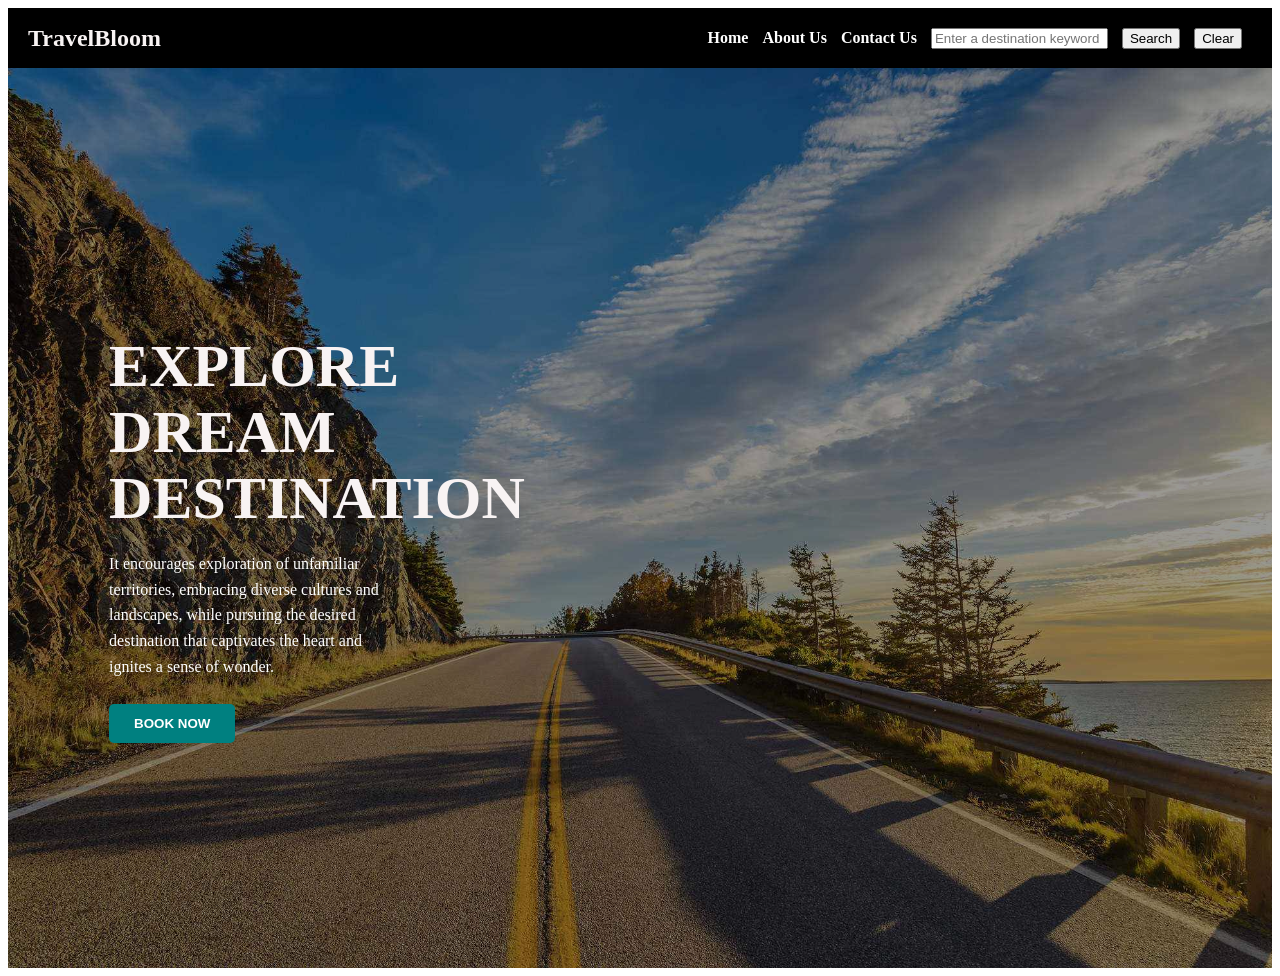
==== travel_recommendation.html @ e74f4863 "first commit" ====
<!DOCTYPE html>
<html lang="en">

<head>
    <meta charset="UTF-8">
    <meta name="viewport" content="width=device-width, initial-scale=1.0">
    <title>Travel Bloom</title>
    <link rel="stylesheet" href="./style.css">
</head>

<body>
    <nav>
        <h1>TravelBloom</h1>
        <ul>
            <li><a href="./travel_recommendation.html">Home</a></li>
            <li><a href="">About Us</a></li>
            <li><a href="">Contact Us</a></li>
            <li><input type="text" placeholder="Enter a destination keyword"></li>
            <li><button>Search</button></li>
            <li><button>Clear</button></li>
           
        </ul>
    </nav>
    <div class="hero">
    <img src="./trip.jpg" alt="">

    <div class="hero-content">
        <h1>EXPLORE <br> DREAM <br> DESTINATION</h1>

        <p>
            It encourages exploration of unfamiliar <br> territories, embracing diverse cultures and <br> landscapes, while pursuing the desired <br> destination that captivates the heart and <br> ignites a sense of wonder.
        </p>

        <button class="btn">BOOK NOW</button>
    </div>
    
</div>
<i class="fa-brands fa-twitter"></i>
</body>

</html>
---- style.css ----
nav {
    background-color: black;
    padding: 20px;
    display: flex;
    align-items: center;
    justify-content: space-between;
    height: 20px;
}

nav ul {
    list-style-type: none;
    /* padding: 0; */
}

nav ul li {
    display: inline;
    margin-right: 10px;
}

nav a {
    text-decoration: none;
    color: white;
    font-weight: bold;
}

h1 {
    color: #f8f3f3;
    font-weight: bold;
}

img {
    height: 700px;
    width: 2000px;
}
/* HERO SECTION */
.hero {
    position: relative;
    width: 100%;
    height: 100vh;
    overflow: hidden;
}

/* Image */
.hero img {
    width: 100%;
    height: 100%;
    object-fit: cover;
}

/* Dark overlay */
.hero::after {
    content: "";
    position: absolute;
    inset: 0;
    background: rgba(0, 0, 0, 0.4);
}

/* Text container */
.hero-content {
    position: absolute;
    top: 50%;
    left: 8%;
    transform: translateY(-50%);
    color: white;
    max-width: 500px;
    z-index: 2;
}

/* Heading */
.hero-content h1 {
    font-size: 60px;
    font-weight: 800;
    line-height: 1.1;
    margin-bottom: 20px;
}

/* Paragraph */
.hero-content p {
    font-size: 16px;
    margin-bottom: 25px;
    line-height: 1.6;
}

/* Button */
.btn {
    padding: 12px 25px;
    background-color: teal;
    border: none;
    color: white;
    font-weight: bold;
    border-radius: 5px;
    cursor: pointer;
}

.btn:hover {
    background-color: darkcyan;
}
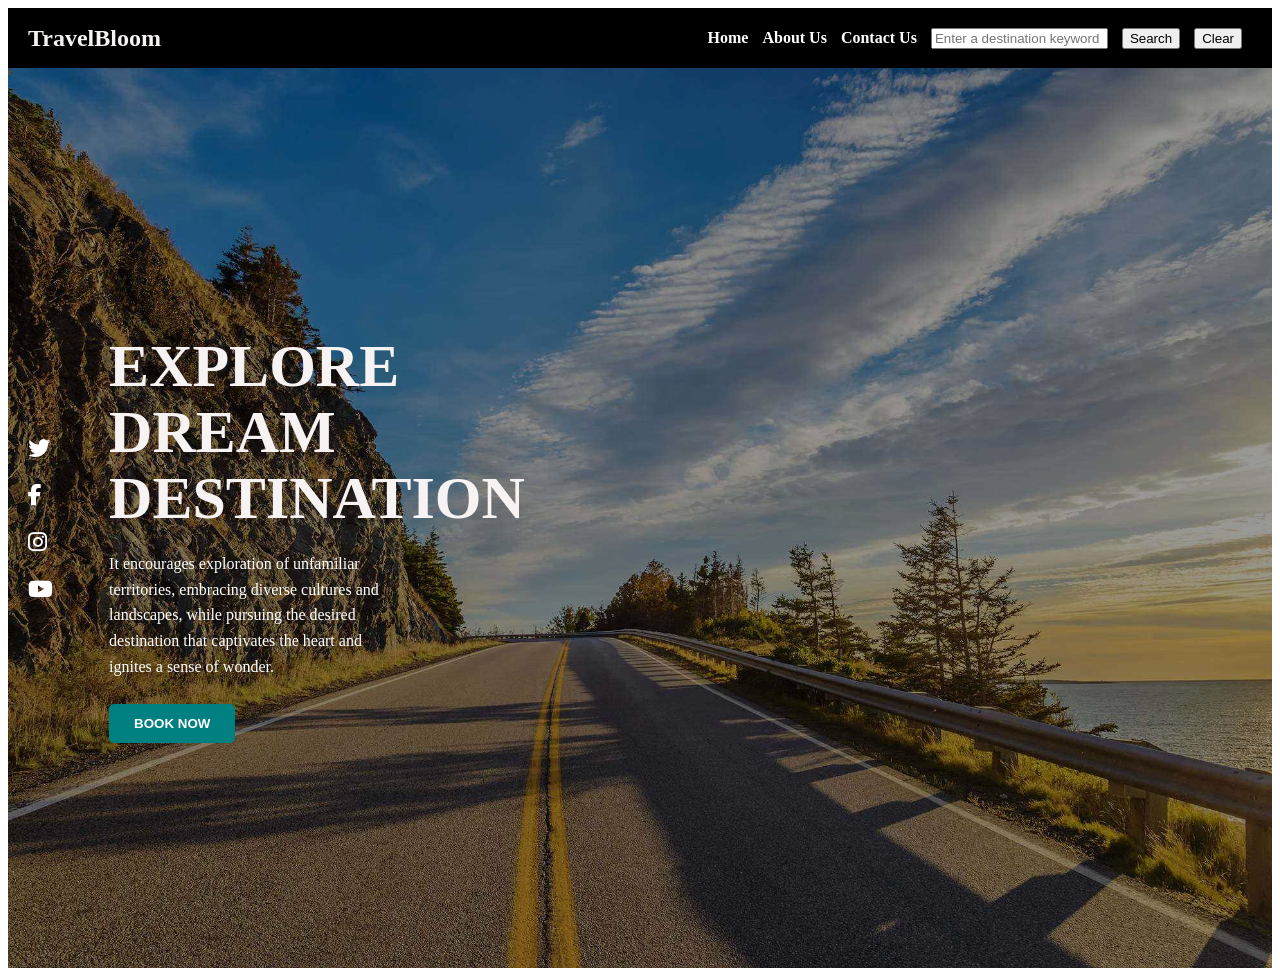
==== commit c6afb830: "about us added" ====
--- a/travel_recommendation.html
+++ b/travel_recommendation.html
@@ -6,6 +6,8 @@
     <meta name="viewport" content="width=device-width, initial-scale=1.0">
     <title>Travel Bloom</title>
     <link rel="stylesheet" href="./style.css">
+    <link rel="stylesheet" 
+href="https://cdnjs.cloudflare.com/ajax/libs/font-awesome/6.5.1/css/all.min.css">
 </head>
 
 <body>
@@ -13,7 +15,7 @@
         <h1>TravelBloom</h1>
         <ul>
             <li><a href="./travel_recommendation.html">Home</a></li>
-            <li><a href="">About Us</a></li>
+            <li><a href="./aboutus.html">About Us</a></li>
             <li><a href="">Contact Us</a></li>
             <li><input type="text" placeholder="Enter a destination keyword"></li>
             <li><button>Search</button></li>
@@ -22,20 +24,25 @@
         </ul>
     </nav>
     <div class="hero">
-    <img src="./trip.jpg" alt="">
+        <img src="./trip.jpg" alt="">
 
-    <div class="hero-content">
-        <h1>EXPLORE <br> DREAM <br> DESTINATION</h1>
+        <div class="hero-content">
+            <h1>EXPLORE <br> DREAM <br> DESTINATION</h1>
 
-        <p>
-            It encourages exploration of unfamiliar <br> territories, embracing diverse cultures and <br> landscapes, while pursuing the desired <br> destination that captivates the heart and <br> ignites a sense of wonder.
-        </p>
+            <p id="p1">
+                It encourages exploration of unfamiliar <br> territories, embracing diverse cultures and <br> landscapes, while pursuing the desired <br> destination that captivates the heart and <br> ignites a sense of wonder.
+            </p>
 
-        <button class="btn">BOOK NOW</button>
+            <button class="btn">BOOK NOW</button>
+        </div>
+        <div id="icon">
+             <i class="fa-brands fa-twitter"></i> 
+             <i class="fa-brands fa-facebook-f"></i> 
+             <i class="fa-brands fa-instagram"></i>
+              <i class="fa-brands fa-youtube"></i>
+        </div>
     </div>
-    
-</div>
-<i class="fa-brands fa-twitter"></i>
+
 </body>
 
 </html>
--- a/style.css
+++ b/style.css
@@ -62,7 +62,7 @@
     left: 8%;
     transform: translateY(-50%);
     color: white;
-    max-width: 500px;
+    /* max-width: 500px; */
     z-index: 2;
 }
 
@@ -79,6 +79,7 @@
     font-size: 16px;
     margin-bottom: 25px;
     line-height: 1.6;
+    
 }
 
 /* Button */
@@ -95,3 +96,51 @@
 .btn:hover {
     background-color: darkcyan;
 }
+.hero { 
+    position: relative;
+ } 
+ #icon{ 
+    position: absolute;
+     top: 50%; 
+     left: 20px; 
+     transform: translateY(-50%);
+      display: flex; 
+      flex-direction: column;
+       gap: 25px;
+        color: white; 
+        font-size: 22px;
+         z-index: 2;
+         } 
+.pbox{ 
+    background: rgba(0, 0, 0, 0.5);
+     padding: 20px;
+      border-radius: 8px;
+       margin-bottom: 40px;
+       
+}
+#p1{
+    max-width: 500px;
+}
+.team-section h2 {
+    font-size: 35px;
+    margin-bottom: 20px;
+}
+.team-members {
+    display: flex;
+    gap: 30px;
+}
+
+.card {
+    background: rgba(0, 0, 0, 0.6);
+    padding: 20px;
+    border-radius: 8px;
+    min-width: 200px;
+}
+.card span {
+    display: block;
+    margin-top: 10px;
+    background: royalblue;
+    padding: 5px;
+    border-radius: 5px;
+    text-align: center;
+}
